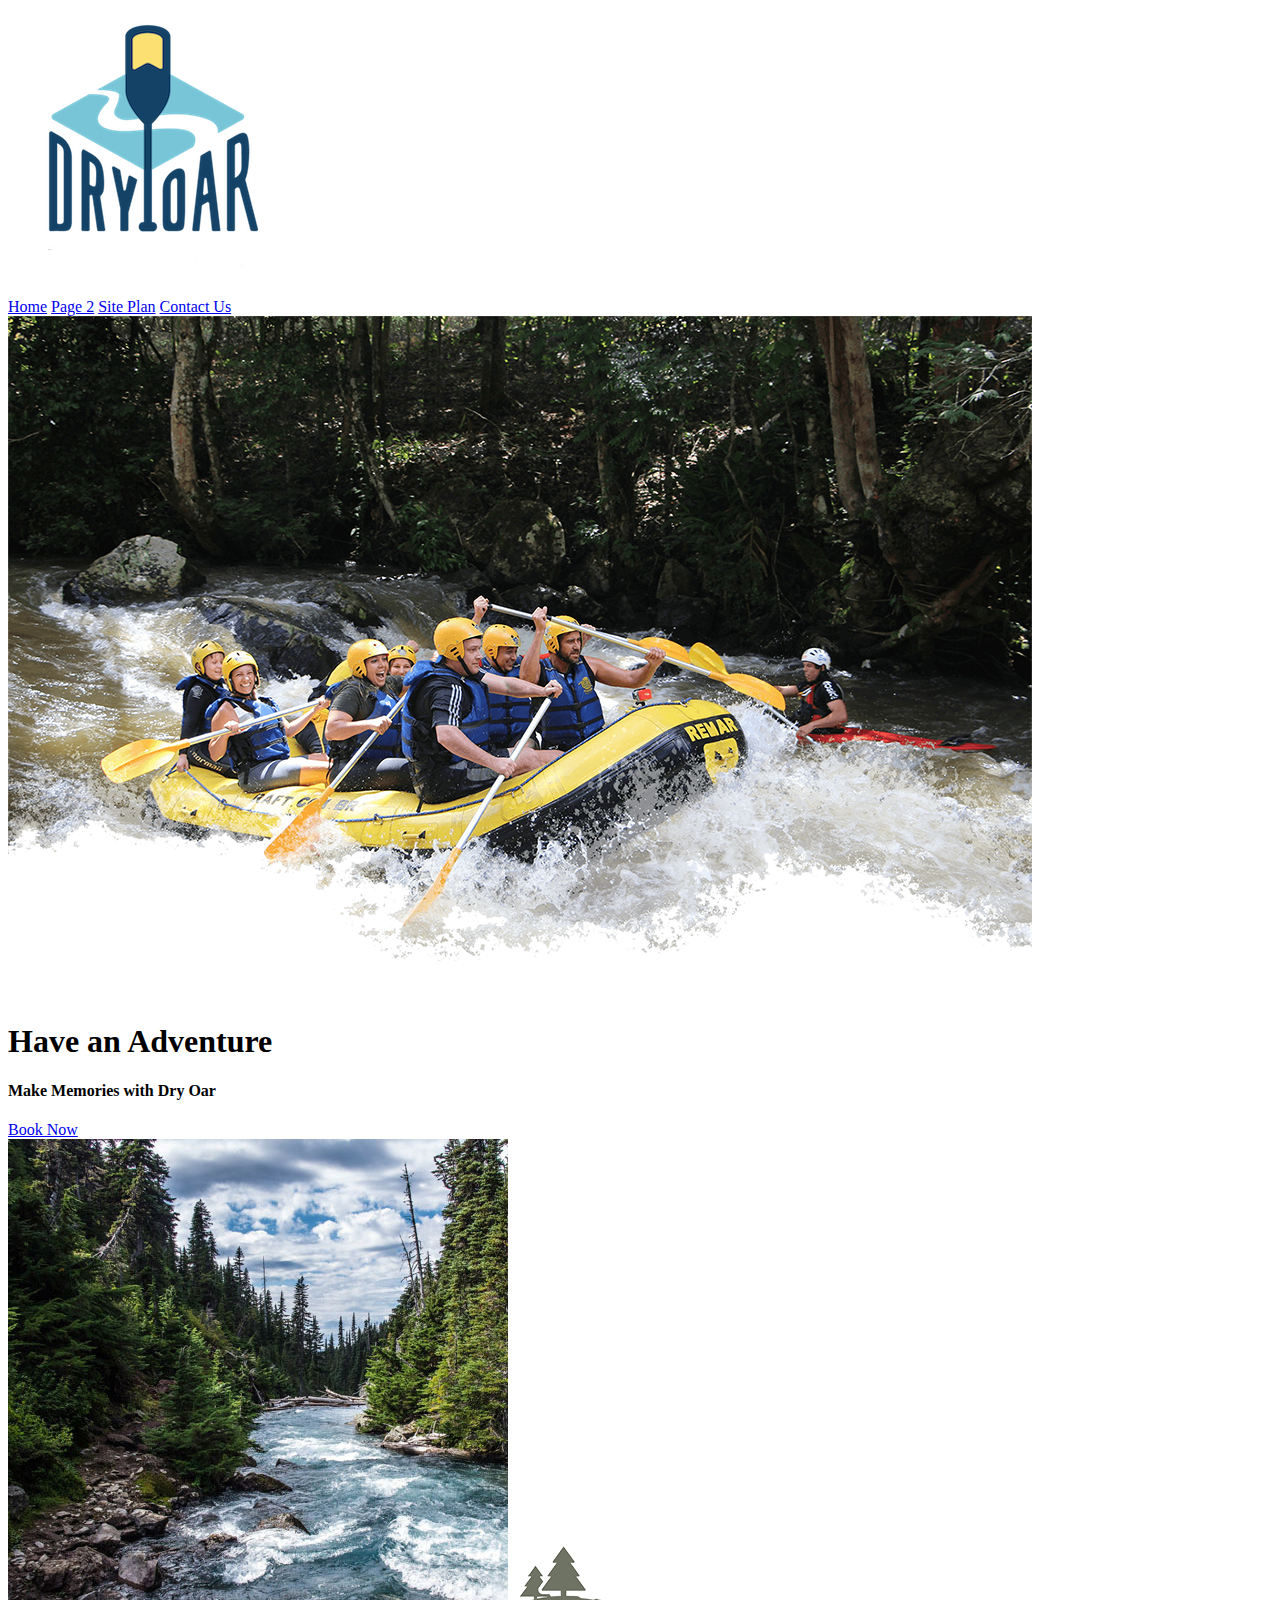
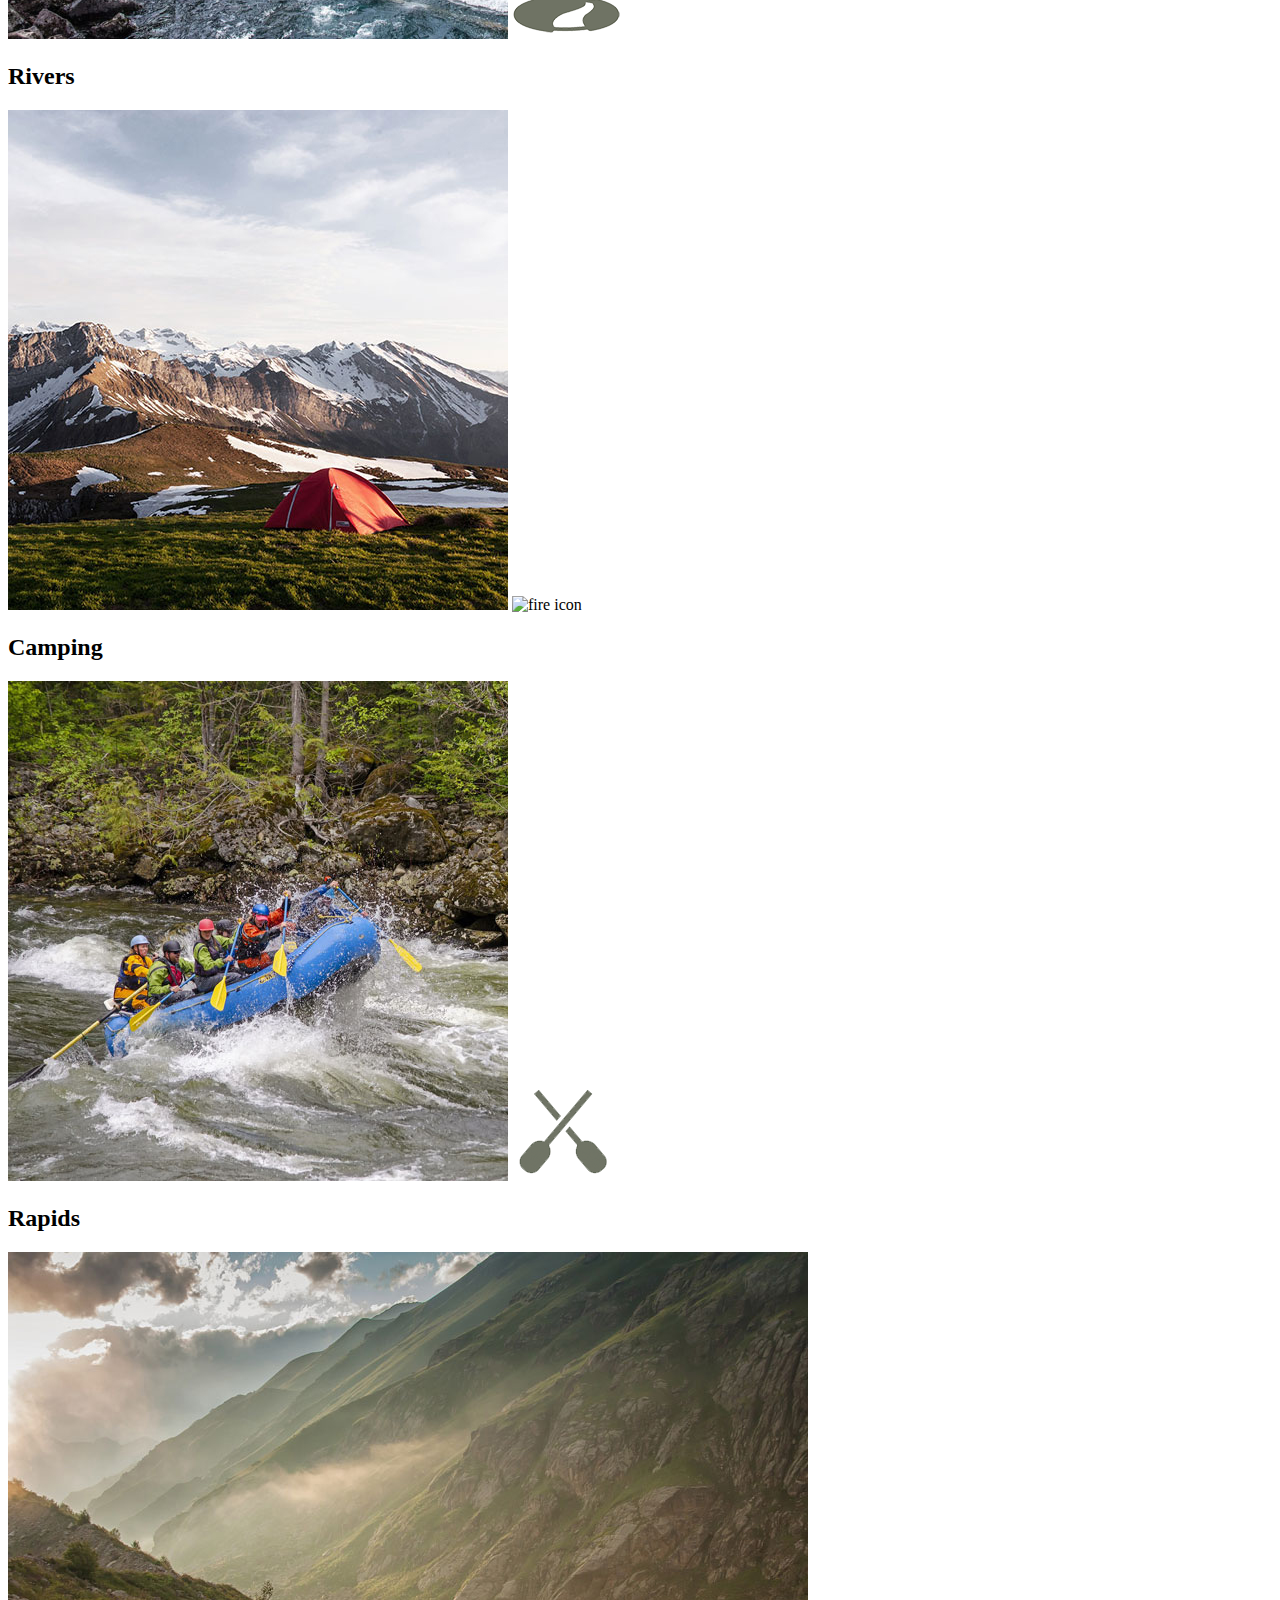
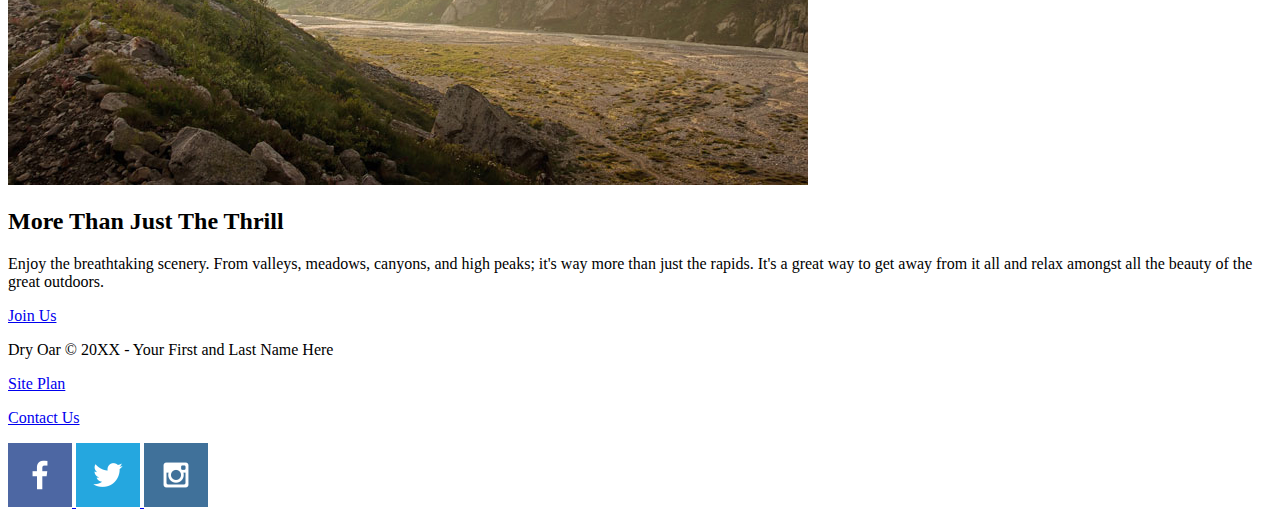
==== wwr/index.html @ b50898ef "wireframe" ====
<!DOCTYPE html>
<html lang="en">
<head>
    <meta charset="UTF-8">
    <meta http-equiv="X-UA-Compatible" content="IE=edge">
    <meta name="viewport" content="width=device-width, initial-scale=1.0">
    <title>White Water Rafting | Dry Oar Rafting | Home</title>
</head>
<body>
    <header>
        <a id="logo_link" href="index.html">
            <img class="logo" src="images/logo.png" alt="Dry Oar Logo">
        </a>
        <nav>
            <a href="index.html">Home</a>
            <a href="#">Page 2</a>
            <a href="site-plan-rafting.html">Site Plan</a>
            <a href="contactus.html">Contact Us</a>
        </nav>
    </header>
    <div id="hero">
        <div id="hero-box">
            <img id="hero-img" src="images/hero.png" alt="People enjoying white water rafting">
        </div>
        <section id="hero-msg">
            <h1 class="home-title">Have an Adventure</h1>
            <h4>Make Memories with Dry Oar </h4>
            <div class="button-box">
                <a class="book" href="contactus.html">Book Now</a>
            </div>
        </section>
    </div>
    <main class="home-grid">
        <section class="rivers-card">
            <img class="card-img" src="images/rivers.jpg" alt="river in forest">
            <img class="icon" src="images/river_icon.png" alt="river icon">
            <h2>Rivers</h2>
        </section>
        <section class="camping-card">
            <img class="card-img" src="images/camping.jpg" alt="tent in mountains">
            <img class="icon" src="images/fire.png" alt="fire icon">
            <h2>Camping</h2>
        </section>
        <section class="rapids-card">
            <img class="card-img" src="images/rapids.jpg" alt="rafting boat>">
            <img class="icon" src="images/oars.png" alt="oars icon">
            <h2>Rapids</h2>
        </section>
        <img class="mountains" src="images/mountains.jpg" alt="Misty mountains">
        <section class="msg">
            <h2>More Than Just The Thrill</h2>
            <p>Enjoy the breathtaking scenery. From valleys, meadows, canyons, and high peaks; it's way more than just the rapids. It's a great way to get away from it all and relax amongst all the beauty of the great outdoors. </p>
            <a class="join" href="rivers.html">Join Us</a>
        </section>
    </main>
    <footer>
        <p>Dry Oar &copy; 20XX - Your First and Last Name Here</p>
        <p><a href="site-plan-rafting.html">Site Plan</a></p>
        <p><a href="contactus.html">Contact Us</a></p>
        <div class="social">
            <a href="https://facebook.com">
                <img src="images/facebook.png" alt="fb icon">
            </a>
            <a href="https://twitter.com">
                <img src="images/twitter.png" alt="twitter icon">
            </a>
            <a href="https://instagram.com">
                <img src="images/instagram.png" alt="instagram icon">
            </a>
        </div>
    </footer>
</body>
</html>
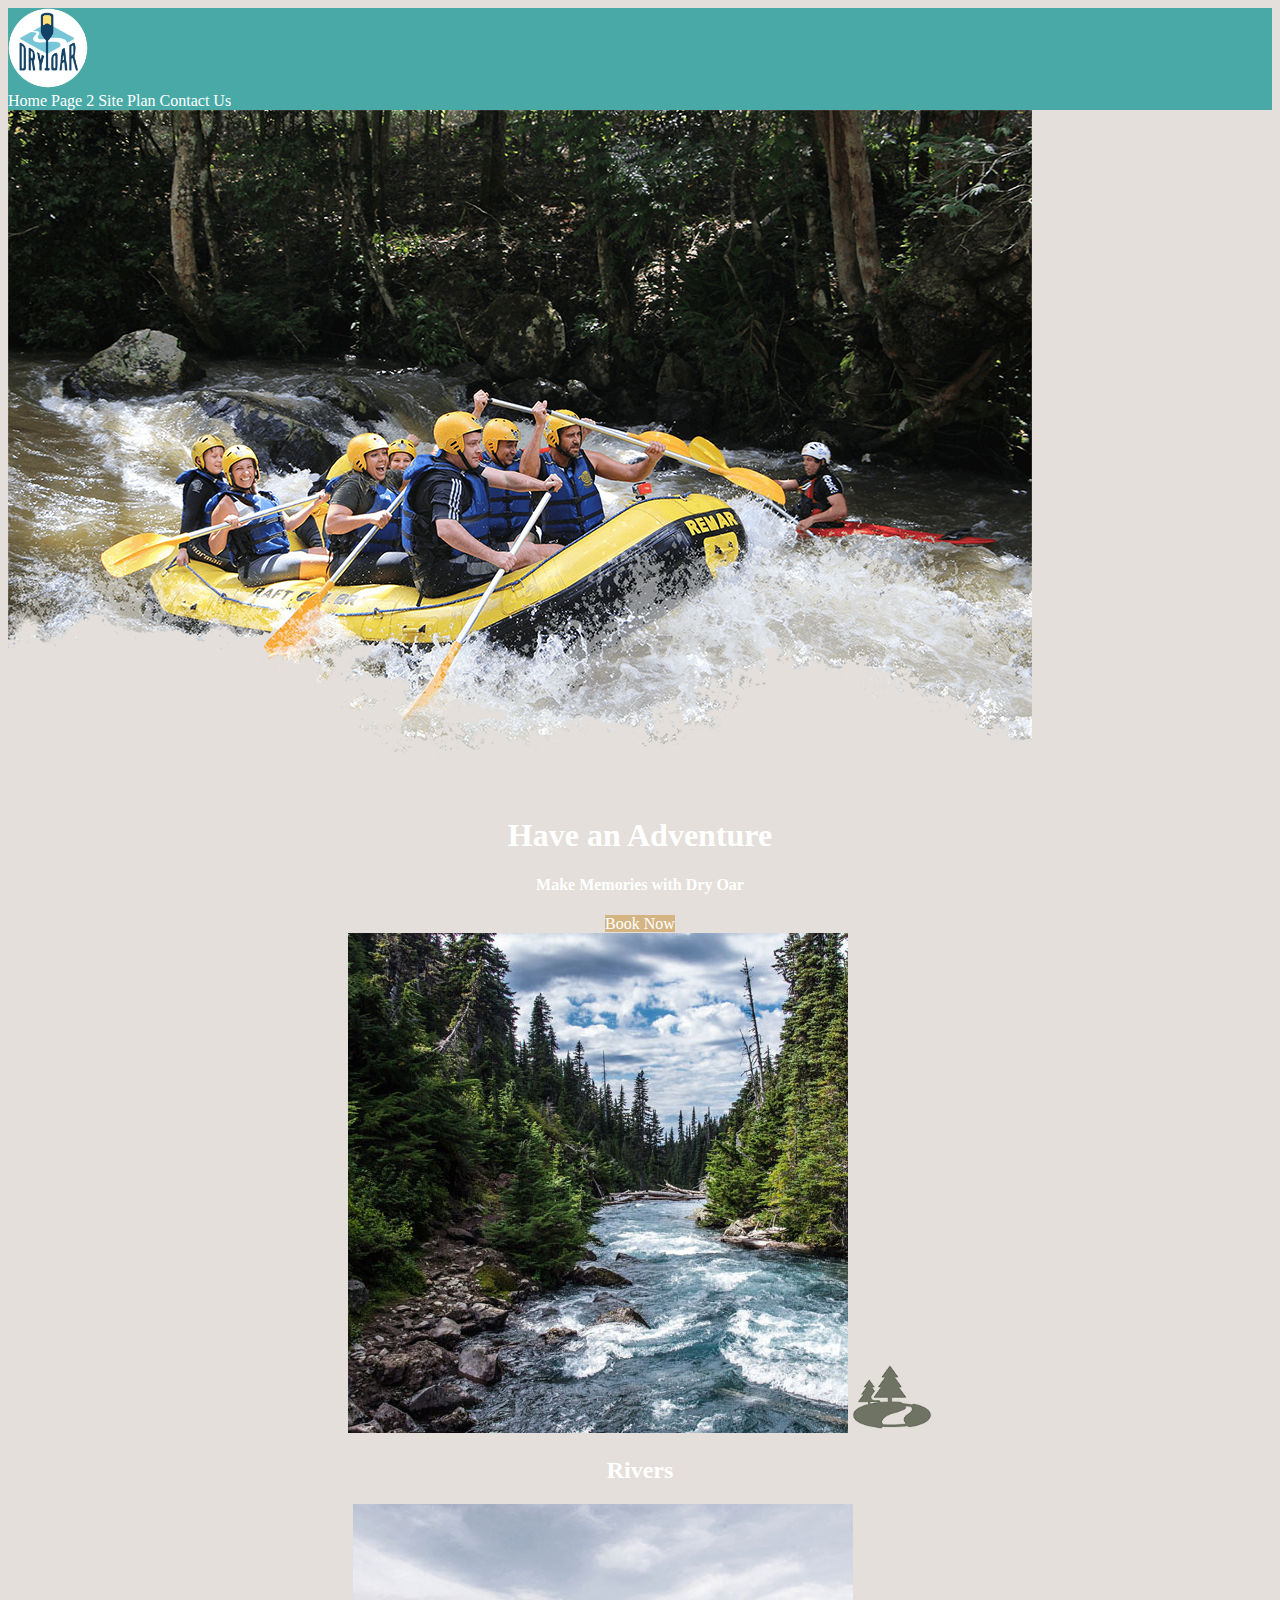
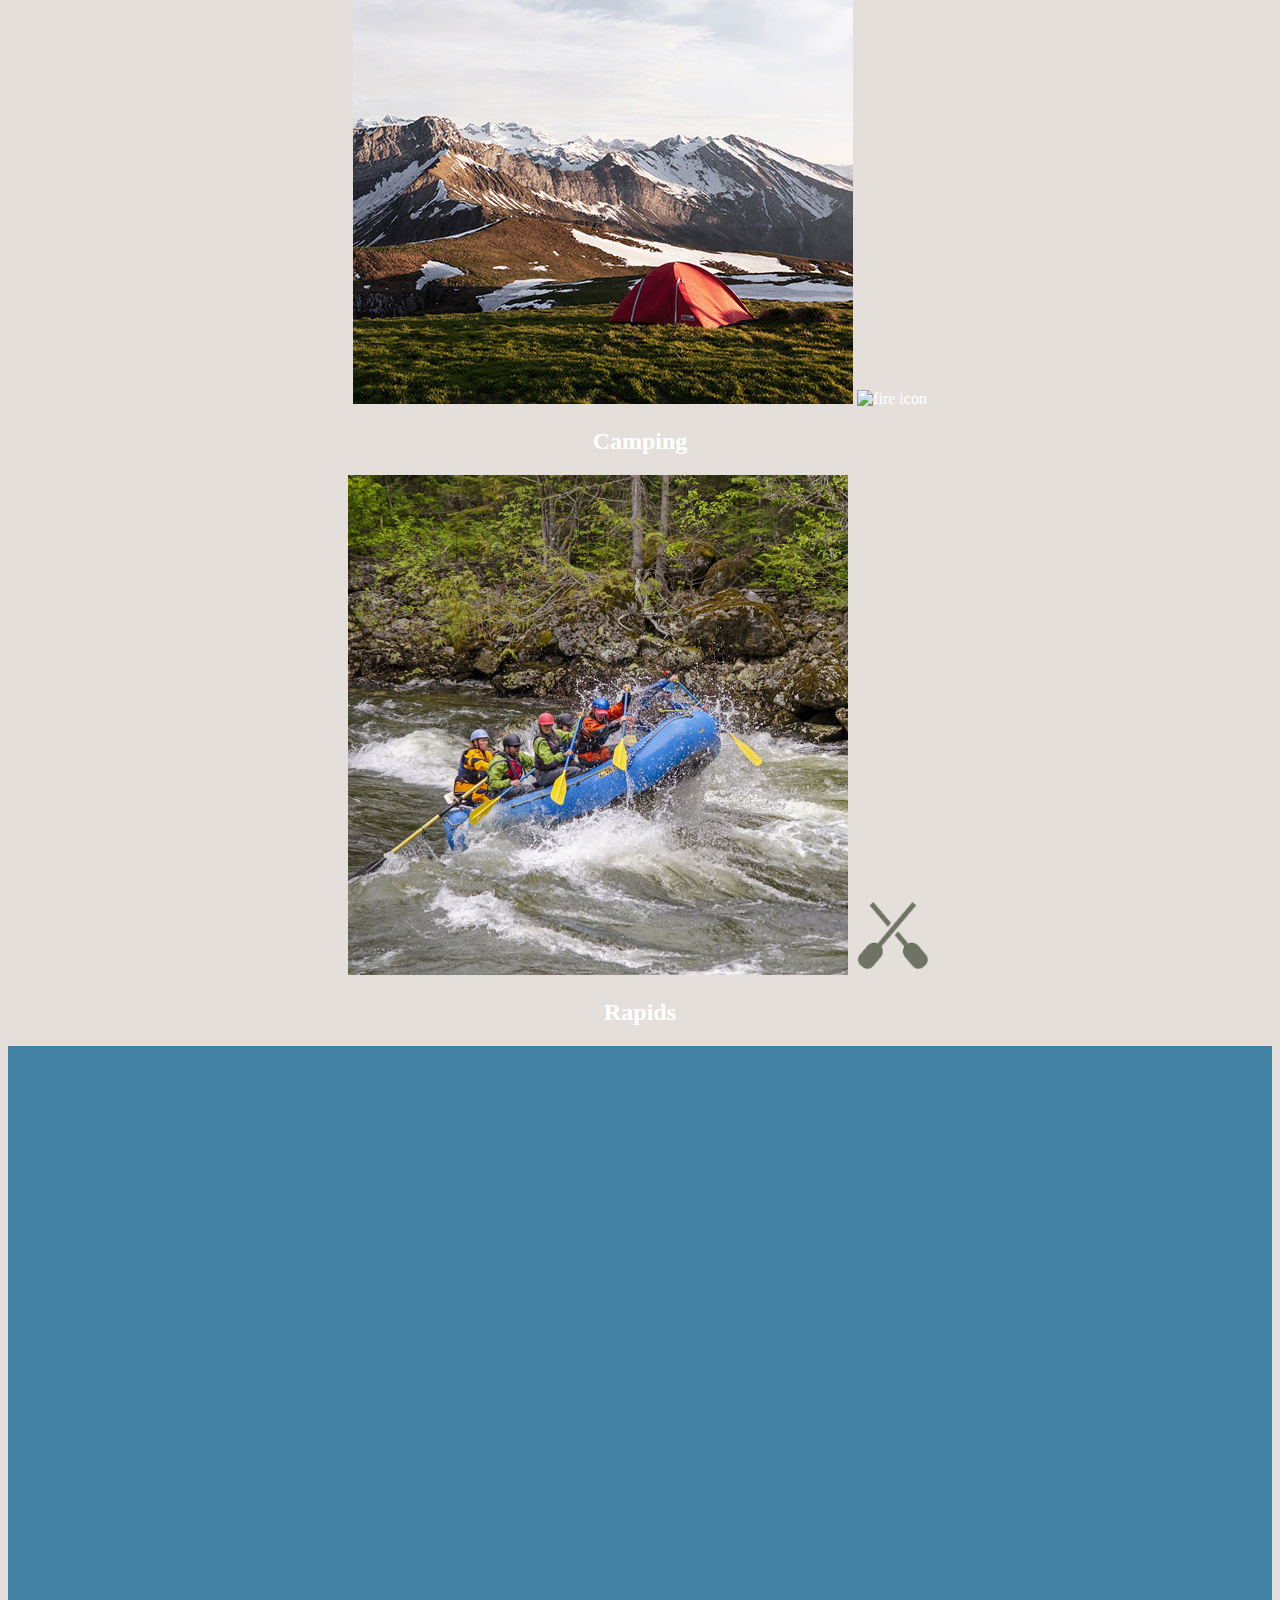
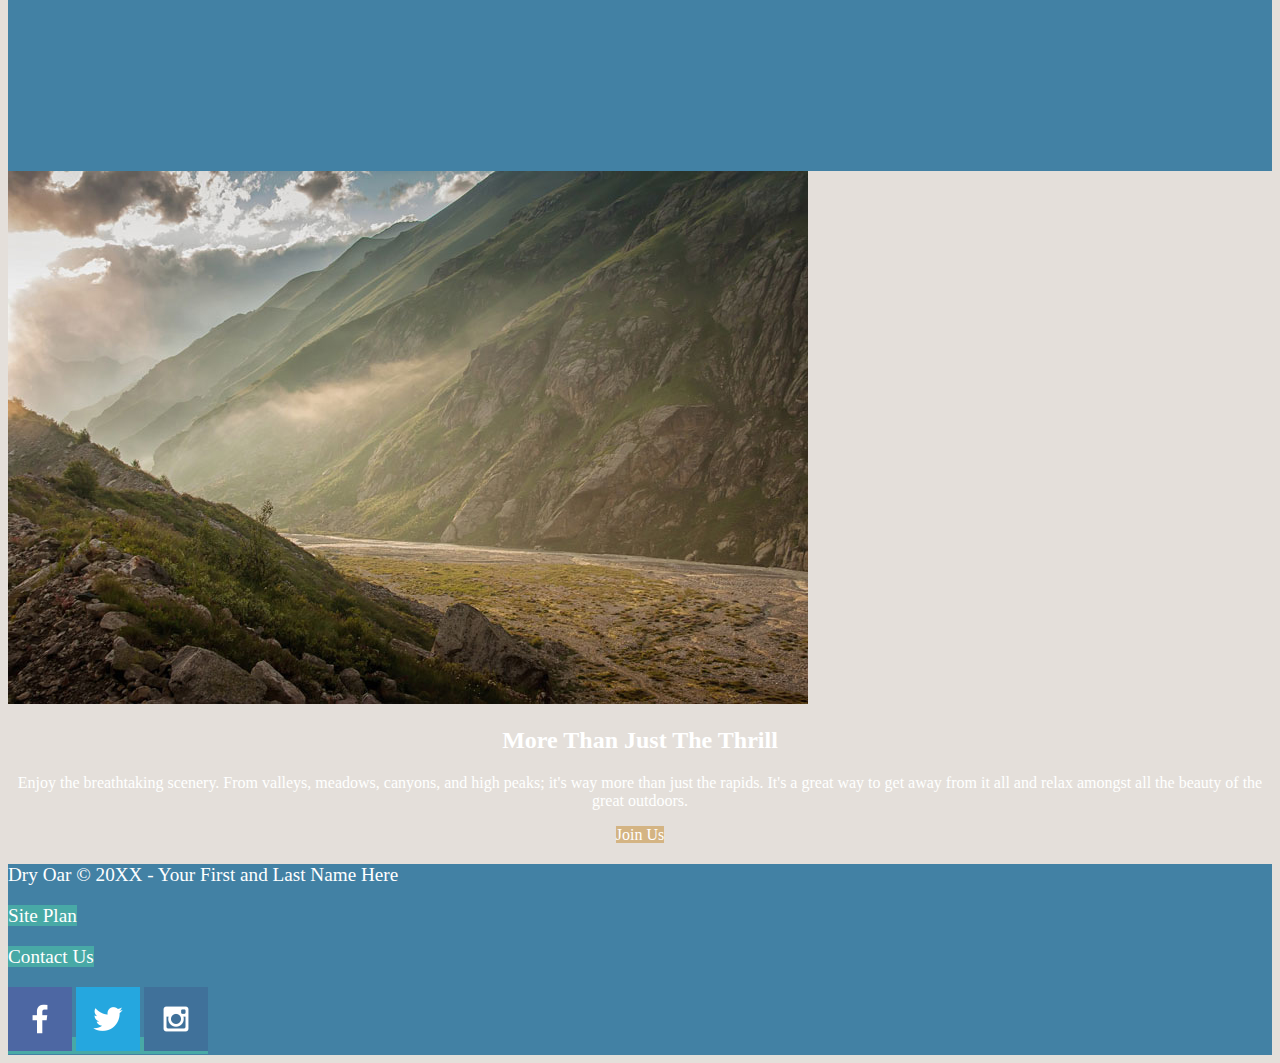
==== commit 365810f7: "finished editing" ====
--- a/wwr/index.html
+++ b/wwr/index.html
@@ -4,9 +4,11 @@
     <meta charset="UTF-8">
     <meta http-equiv="X-UA-Compatible" content="IE=edge">
     <meta name="viewport" content="width=device-width, initial-scale=1.0">
+    <link rel="stylesheet" href="styles/styles.css">
     <title>White Water Rafting | Dry Oar Rafting | Home</title>
 </head>
 <body>
+    <div id="content">
     <header>
         <a id="logo_link" href="index.html">
             <img class="logo" src="images/logo.png" alt="Dry Oar Logo">
@@ -46,6 +48,7 @@
             <img class="icon" src="images/oars.png" alt="oars icon">
             <h2>Rapids</h2>
         </section>
+        <div id="background"></div>
         <img class="mountains" src="images/mountains.jpg" alt="Misty mountains">
         <section class="msg">
             <h2>More Than Just The Thrill</h2>
@@ -58,16 +61,17 @@
         <p><a href="site-plan-rafting.html">Site Plan</a></p>
         <p><a href="contactus.html">Contact Us</a></p>
         <div class="social">
-            <a href="https://facebook.com">
+            <a href="https://facebook.com"  target="_blank">
                 <img src="images/facebook.png" alt="fb icon">
             </a>
-            <a href="https://twitter.com">
+            <a href="https://twitter.com"  target="_blank">
                 <img src="images/twitter.png" alt="twitter icon">
             </a>
-            <a href="https://instagram.com">
+            <a href="https://instagram.com"  target="_blank">
                 <img src="images/instagram.png" alt="instagram icon">
             </a>
         </div>
     </footer>
+    </div>
 </body>
 </html>--- a/wwr/styles/styles.css
+++ b/wwr/styles/styles.css
@@ -0,0 +1,76 @@
+#content {
+    max-width: 1600px;
+    margin: 0 auto;
+}
+nav a {
+    text-align: center;
+    color: white;
+    text-decoration: none;
+}
+#hero-msg h1, #hero-msg h4 {
+    text-align: center;
+    width: 100%;
+}
+.button-box {
+    text-align: center;
+}
+main section {
+    text-align: center;
+}
+#background {
+    height: 725px;
+}
+body {
+    background-color: #E4DFDA;
+    color: white;
+}
+header {
+    background-color: #48A9A6;
+    color: black;
+}
+nav a:hover {
+    background-color: #E4DFDA;
+    color: white;
+}
+.book, .join {
+    background-color: #D4B483;
+    color: white;
+    text-decoration: none;
+}
+.book:hover, .join:hover {
+    background-color: #D4B483;
+    color: white;
+}
+#background {
+    background-color: #4281A4;
+    color: white;
+}
+.msg {
+    background-color: #E4DFDA;
+    color: white;
+}
+footer {
+    background-color: #4281A4;
+    color: white;
+}
+footer a {
+    background-color: #48A9A6;
+    color: white;
+    text-decoration: none;
+}
+footer a:hover {
+    background-color: #48A9A6;
+    color: white;
+}
+footer p {
+    font-size: 1.2em;
+}
+footer p a:hover {
+    text-decoration: underline;
+}  
+.logo {
+    width: 80px;
+}
+.icon {
+    width: 80px;
+}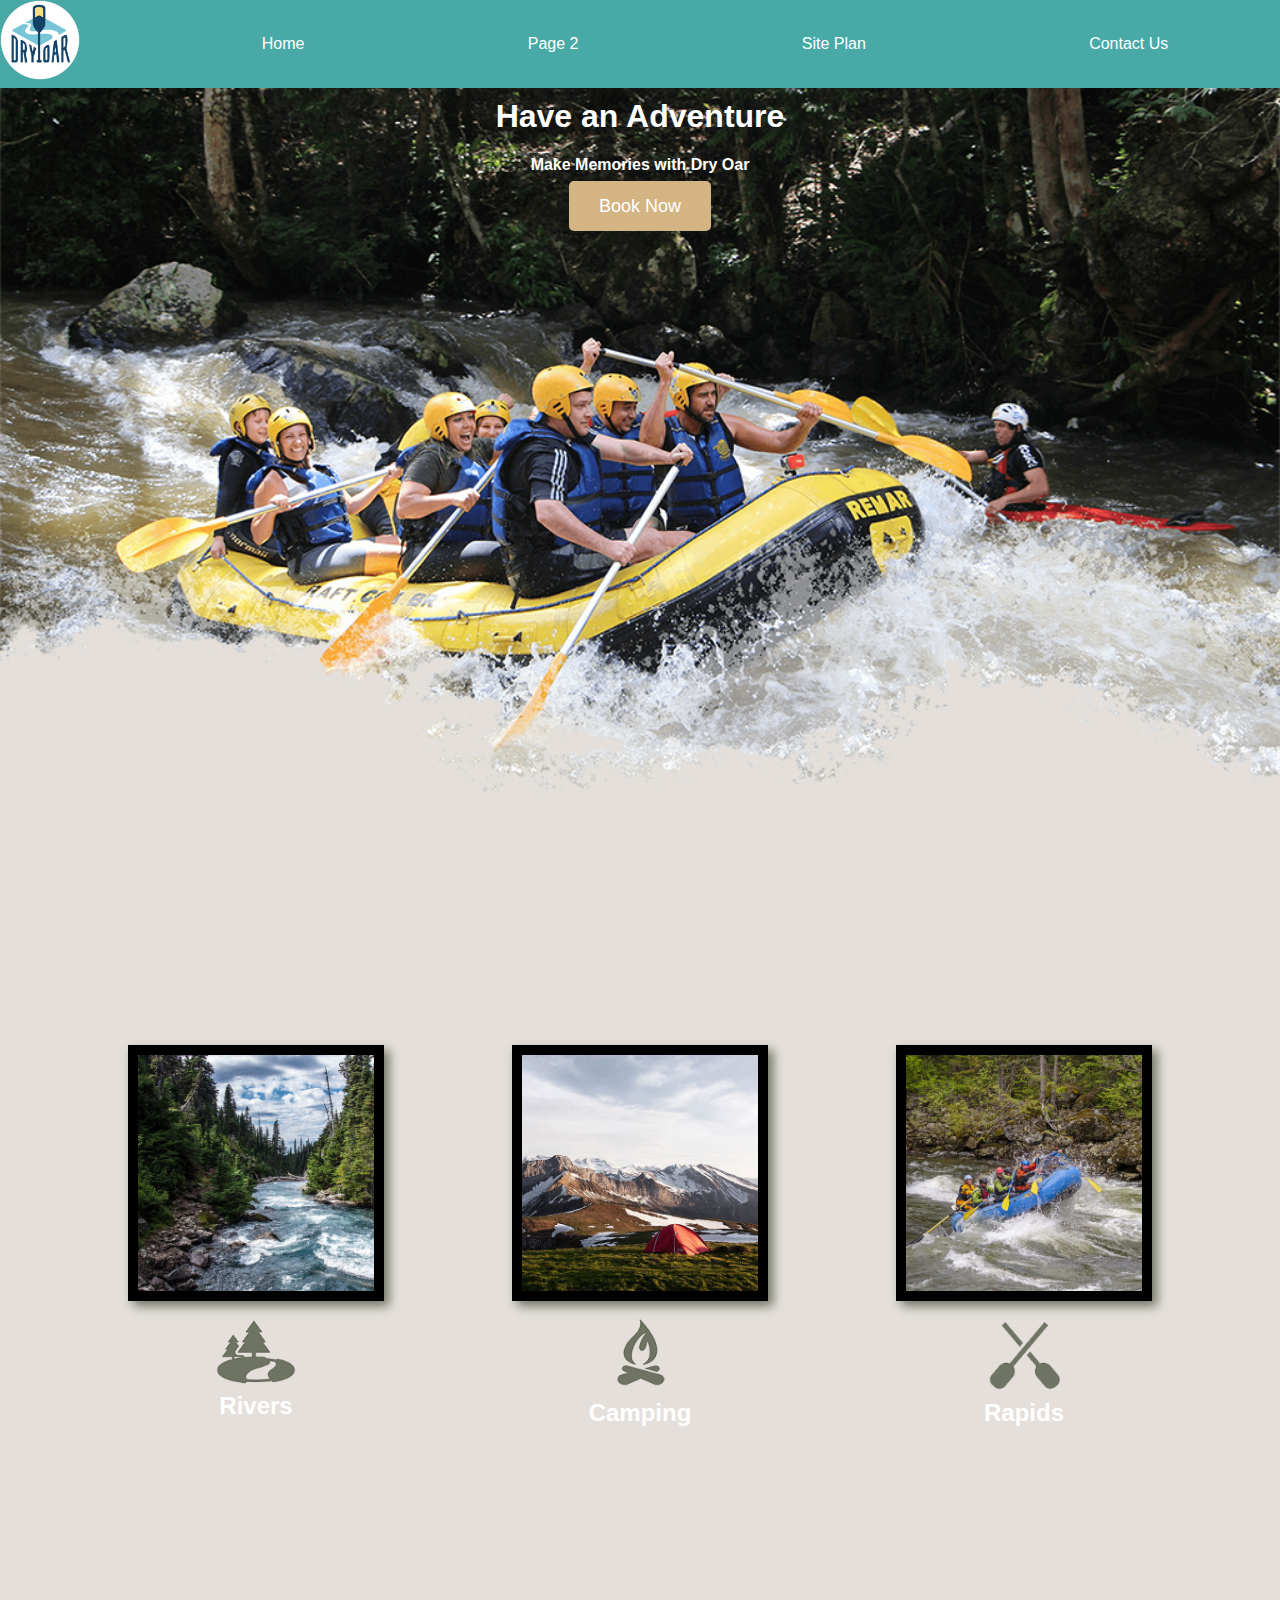
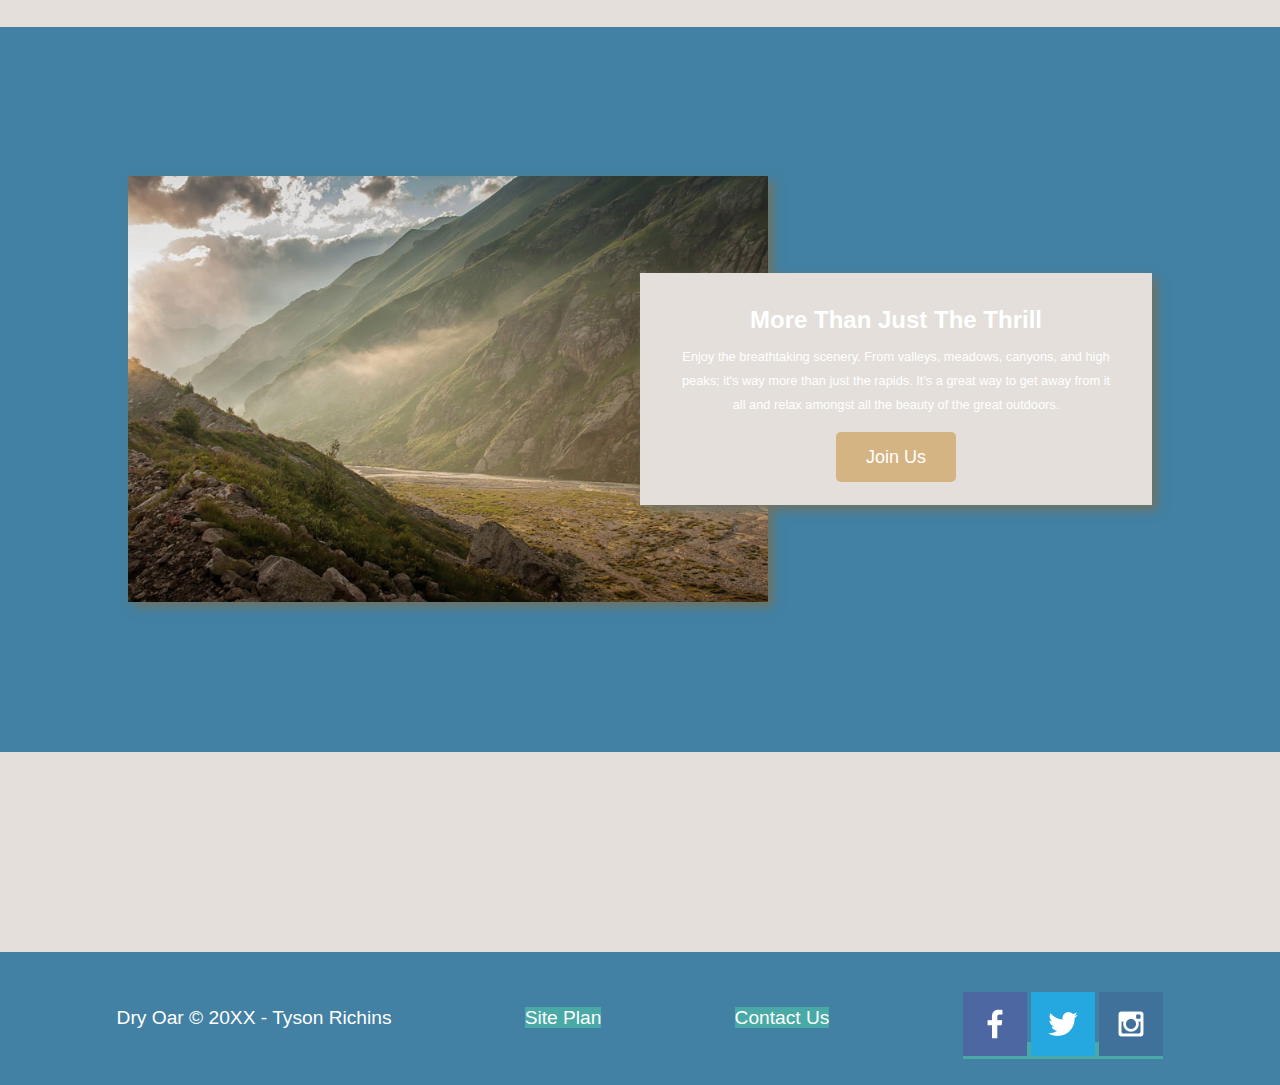
==== commit e820f4c6: "subpage complete" ====
--- a/wwr/index.html
+++ b/wwr/index.html
@@ -15,7 +15,7 @@
         </a>
         <nav>
             <a href="index.html">Home</a>
-            <a href="#">Page 2</a>
+            <a href="rivers.html">Page 2</a>
             <a href="site-plan-rafting.html">Site Plan</a>
             <a href="contactus.html">Contact Us</a>
         </nav>
@@ -40,7 +40,7 @@
         </section>
         <section class="camping-card">
             <img class="card-img" src="images/camping.jpg" alt="tent in mountains">
-            <img class="icon" src="images/fire.png" alt="fire icon">
+            <img class="icon" src="images/fire_icon.png" alt="fire icon">
             <h2>Camping</h2>
         </section>
         <section class="rapids-card">
@@ -57,7 +57,7 @@
         </section>
     </main>
     <footer>
-        <p>Dry Oar &copy; 20XX - Your First and Last Name Here</p>
+        <p>Dry Oar &copy; 20XX - Tyson Richins</p>
         <p><a href="site-plan-rafting.html">Site Plan</a></p>
         <p><a href="contactus.html">Contact Us</a></p>
         <div class="social">
--- a/wwr/styles/styles.css
+++ b/wwr/styles/styles.css
@@ -1,15 +1,25 @@
+.home-grid {
+    display: grid;
+    grid-template-columns: repeat(10, 1fr);
+}
 #content {
     max-width: 1600px;
     margin: 0 auto;
 }
+nav {
+    display: flex;
+    justify-content: space-around;
+}
 nav a {
     text-align: center;
     color: white;
     text-decoration: none;
+    padding: 35px;
 }
 #hero-msg h1, #hero-msg h4 {
     text-align: center;
     width: 100%;
+    color: white;
 }
 .button-box {
     text-align: center;
@@ -23,10 +33,15 @@
 body {
     background-color: #E4DFDA;
     color: white;
+    font-family: Arial, Helvetica, sans-serif;
+    margin: 0;
+    padding: 0;
 }
 header {
     background-color: #48A9A6;
     color: black;
+    display: grid;
+    grid-template-columns: 150px auto;
 }
 nav a:hover {
     background-color: #E4DFDA;
@@ -36,6 +51,10 @@
     background-color: #D4B483;
     color: white;
     text-decoration: none;
+    font-size: 18px;
+    padding: 15px 30px;
+    margin-top: 50px;
+    border-radius: 5px;
 }
 .book:hover, .join:hover {
     background-color: #D4B483;
@@ -44,14 +63,26 @@
 #background {
     background-color: #4281A4;
     color: white;
+    grid-column: 1/11;
+    grid-row: 4/9;
 }
 .msg {
     background-color: #E4DFDA;
     color: white;
+    line-height: 1.5em;
+    padding: 35px;
+    grid-column: 6/10;
+    grid-row: 6/7;
+    box-shadow: 5px 5px 10px #6f7364;
 }
 footer {
     background-color: #4281A4;
     color: white;
+    padding: 25px 50px;
+    margin-top: 200px;
+    display: flex;
+    justify-content: space-around;
+    align-items: center;
 }
 footer a {
     background-color: #48A9A6;
@@ -67,10 +98,142 @@
 }
 footer p a:hover {
     text-decoration: underline;
-}  
+}
+footer .social img {
+    padding-top: 15px;
+} 
 .logo {
     width: 80px;
 }
 .icon {
     width: 80px;
-}+    padding-top: 10px;
+}
+.home-title {
+    font-family: 'Rock Salt', 'Bradley Hand', sans-serif;
+    font-size: 2em;
+    margin-top: 10px;
+}
+.msg p {
+    font-size: .8em;
+    padding-bottom: 15px;
+}
+h2 {
+    margin: 0;
+}
+#logo-link {
+    padding-top: 5px;
+    padding-top: 5px;
+    justify-self: center;
+    align-self: center;
+}
+.rivers-card {
+    margin: 200px 0;
+    grid-column: 2/4;
+    grid-row: 2/3;
+}
+.camping-card {
+    margin: 200px 0;
+    grid-column: 5/7;
+    grid-row: 2/3;
+}
+.rapids-card {
+    margin: 200px 0;
+    grid-column: 8/10;
+    grid-row: 2/3;
+}
+.scenery-card {
+    margin: 200px 0;
+    grid-column: 2/4;
+    grid-row: 2/3;
+}
+.wildlife-card {
+    margin: 200px 0;
+    grid-column: 5/7;
+    grid-row: 2/3;
+}
+.adventures-card {
+    margin: 200px 0;
+    grid-column: 8/10;
+    grid-row: 2/3;
+}
+.card-img {
+    border: 10px solid #000000;
+    transition: transform .5s;
+    box-shadow: 5px 5px 10px #6f7364;
+}
+.card-img:hover {
+    opacity: .6;
+    transform: scale(1.1);
+}
+.mountains {
+    grid-column: 2/7;
+    grid-row: 5/8;
+    box-shadow: 5px 5px 10px #6f7364;
+}
+.card-img, .mountains {
+    width: 100%;
+}
+main section img {
+    box-sizing: border-box;
+}
+#hero {
+    display: grid;
+    grid-template-columns: 1fr 3fr 1fr;
+    margin-top: -100px;
+}
+#hero-box {
+    grid-column: 1/4;
+    grid-row: 1/3;
+    z-index: -1;
+}
+#hero-msg {
+    grid-column: 2/3;
+    grid-row: 1/2;
+    margin-top: 100px;
+}
+#hero-img {
+    width: 100%;
+}
+@media screen and (max-width: 900px) {
+    #hero, .home-grid {
+        display: block;
+        height: auto;
+    }
+    nav, footer {
+        flex-direction: column;
+    }
+    nav a {
+        display: block;
+        padding: 15px;
+    }
+    #hero {
+        margin-top: 0;
+    }
+    #hero-msg {
+        margin-top: 0;
+    }
+    #hero-msg h4 {
+        display: none;
+    }
+    .home-title {
+        font-size: 25px;
+        color: #6f7364;
+    }
+    .rivers-card, .camping-card, .rapids-card { 
+        margin: 50px auto;
+        width: 60%;
+    }
+    #background {
+        display: none;
+    }
+    .mountains, .msg {
+        width: 80%;
+        display: block;
+        margin: 0 auto;
+    }
+    footer {
+        margin-top: 25px;
+    }
+}
+    